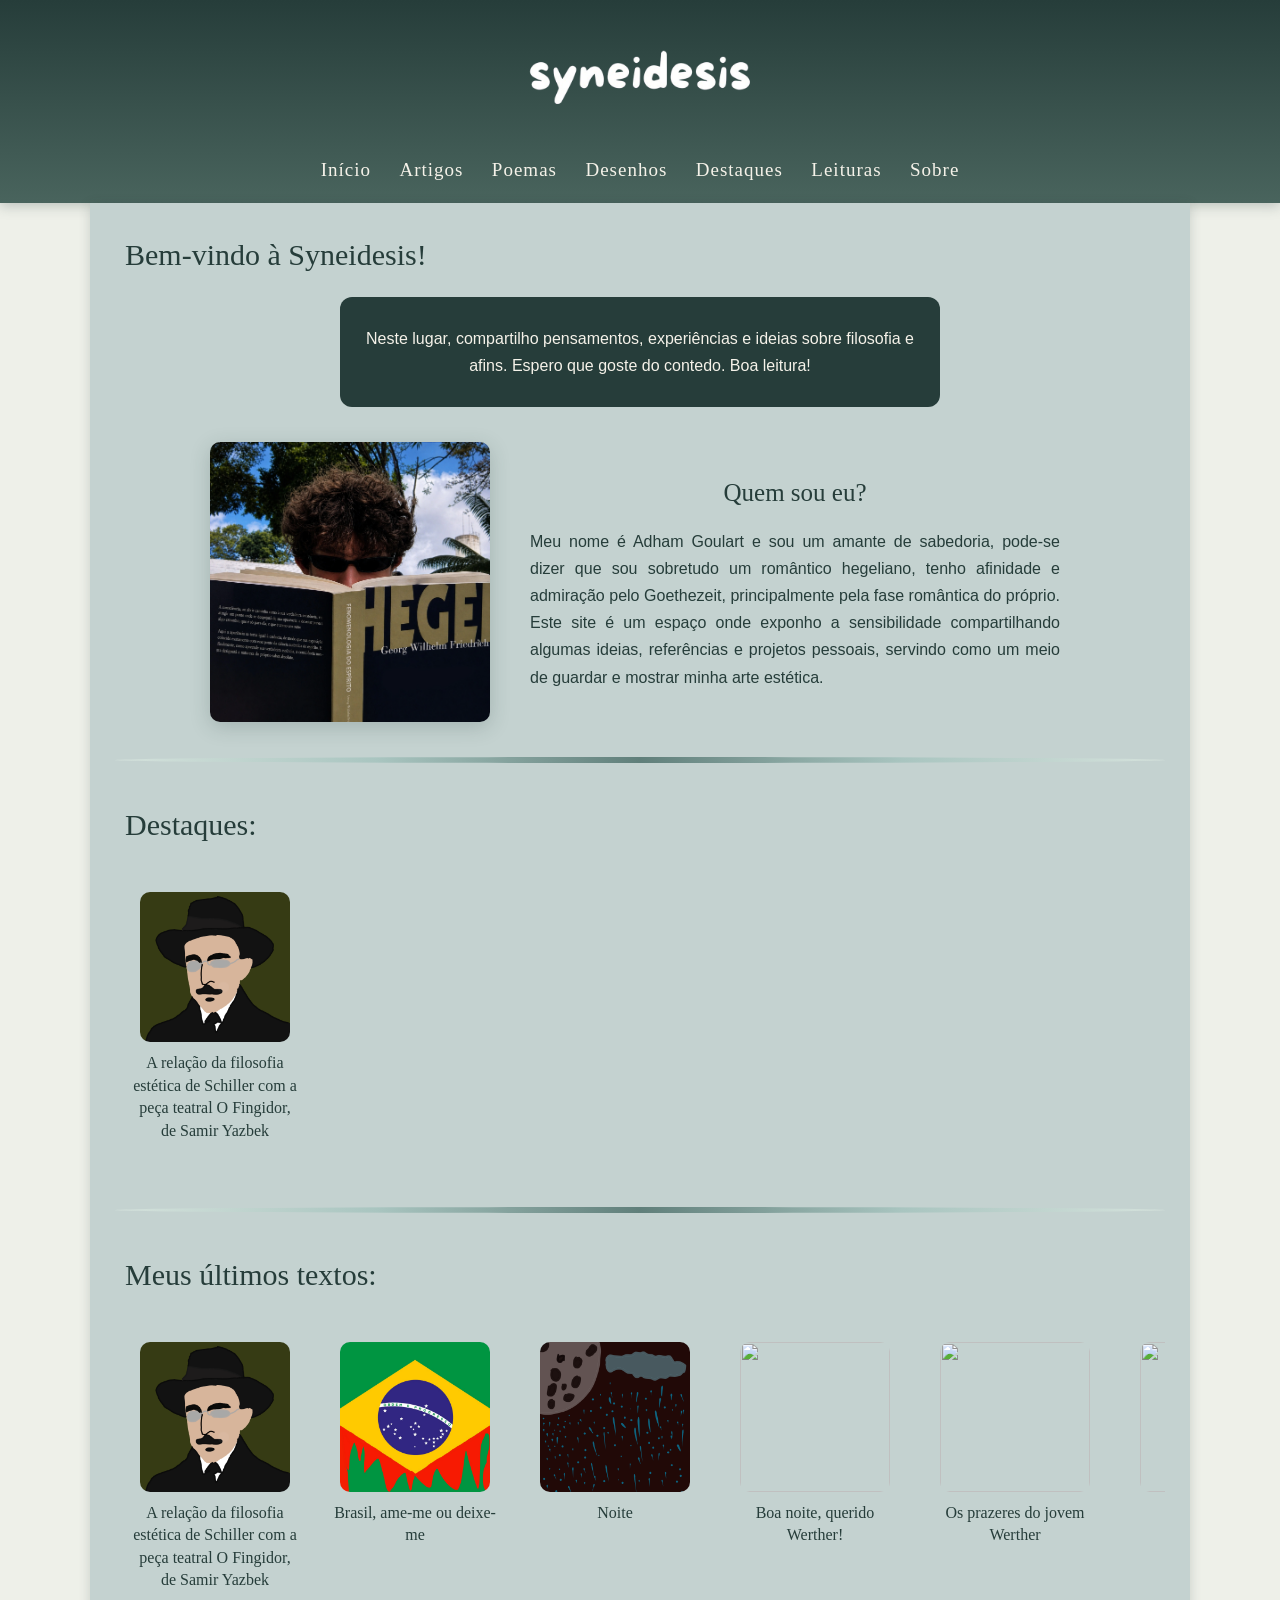
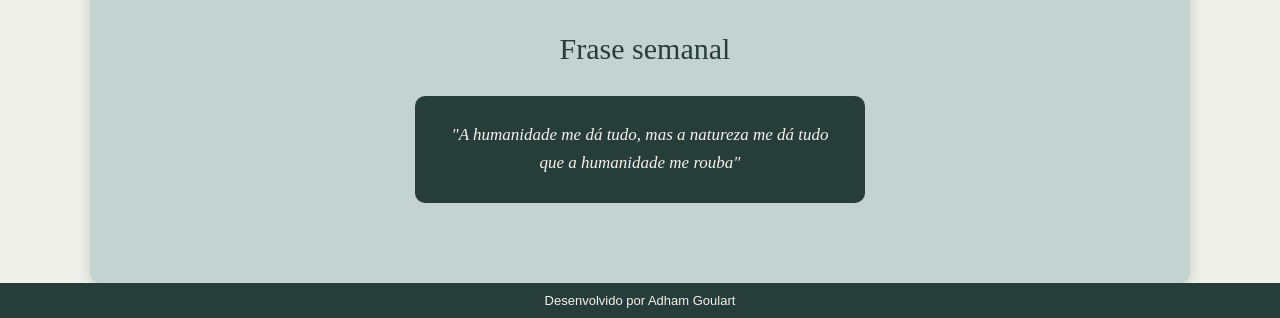
==== index.html @ e80db015 "Organiza arquivos para publicação" ====
<!DOCTYPE html>
<html lang="pt-br">
<head>
    <meta charset="UTF-8">
    <meta name="viewport" content="width=device-width, initial-scale=1.0">
    <title>Syneidesis</title>
    <link rel="stylesheet" href="style.css">
    <link rel="preconnect" href="https://fonts.googleapis.com">
    <link rel="preconnect" href="https://fonts.gstatic.com" crossorigin>
    <link href="https://fonts.googleapis.com/css2?family=DynaPuff:wght@400..700&family=UnifrakturCook:wght@700&display=swap" rel="stylesheet">
    <script src="https://cdn.jsdelivr.net/npm/marked/marked.min.js"></script>
</head>
<body>
    <header>
        <picture>
            <a href="#"><img id="tituloimg" src="imagens/title.png" alt="Blog"></a>
        </picture>

        <nav class="menu">
            <a href="index.html">Início</a>
            <a href="artigos.html">Artigos</a>
            <a href="poemas.html">Poemas</a>
            <a href="desenhos.html">Desenhos</a>
            <a href="destaques.html">Destaques</a>
            <a href="leituras.html">Leituras</a>
            <a href="sobre.html">Sobre</a>
        </nav>
    </header>

    <main>
        <h1>Bem-vindo à Syneidesis!</h1>
        <article id="caixa1">
            <p>Neste lugar, compartilho pensamentos, experiências e ideias sobre filosofia e afins. Espero que goste do contedo. Boa leitura!</p>
        </article>

        <div class="secao">
            <img src="imagens/foto.webp" alt="foto">

            <div class="texto">
                <h2>Quem sou eu?</h2>
                <p>Meu nome é Adham Goulart e sou um amante de sabedoria, pode-se dizer que sou sobretudo um romântico hegeliano, tenho afinidade e admiração pelo Goethezeit, principalmente pela fase romântica do próprio. Este site é um espaço onde exponho a sensibilidade compartilhando algumas ideias, referências e projetos pessoais, servindo como um meio de guardar e mostrar minha arte estética.</p>
            </div>
        </div>

        <hr class="barra">

        <h1>Destaques:</h1>

        <div class="scroll-posts">
            <div>
                <a href="artigo.html?categoria=artigos&texto=filosofia-schiller-werle">
                    <img src="imagens/fp.png" alt="" class="posts" height="200">
                    <p>A relação da filosofia estética de Schiller com a peça teatral O Fingidor, de Samir Yazbek</p>
                </a>
            </div>
        </div>

        <hr class="barra">

        <h1>Meus últimos textos:</h1>

        <div class="scroll-posts">
            <div>
                <a href="artigo.html?categoria=artigos&texto=filosofia-schiller-werle">
                    <img src="imagens/fp.png" alt="" class="posts" height="200">
                    <p>A relação da filosofia estética de Schiller com a peça teatral O Fingidor, de Samir Yazbek</p>
                </a>
            </div>

            <div>
                <a href="artigo.html?categoria=poemas&texto=brasil-ame">
                    <img src="imagens/brasilv.png" alt="" class="posts" height="200">
                    <p>Brasil, ame-me ou deixe-me</p>
                </a>
            </div>

            <div>
                <a href="artigo.html?categoria=poemas&texto=noite">
                    <img src="imagens/noite.png" alt="" class="posts" height="200">
                    <p>Noite</p>
                </a>
            </div>

            <div>
                <a href="artigo.html?categoria=poemas&texto=noitew">
                    <img src="imagens/foto.jpg" alt="" class="posts" height="200">
                    <p>Boa noite, querido Werther!</p>
                </a>
            </div>

            <div>
                <a href="artigo.html?categoria=poemas&texto=prazeres">
                    <img src="imagens/foto.jpg" alt="" class="posts" height="200">
                    <p>Os prazeres do jovem Werther</p>
                </a>
            </div>

            <div>
                <a href="artigo.html?categoria=poemas&texto=ultimo-dia-werther">
                    <img src="imagens/foto.jpg" alt="" class="posts" height="200">
                    <p>Antemortem</p>
                </a>
            </div>
        </div>

        <h1 style="text-align: center;">Frase semanal</h1>

        <div id="frasesemanal">
            <p id="frase">"A humanidade me dá tudo, mas a natureza me dá tudo que a humanidade me rouba"</p>
        </div>
    </main>

    <footer>Desenvolvido por Adham Goulart</footer>

</body>
</html>
---- style.css ----
@charset "UTF-8";

/* ===== PALETA E CONFIGURAÇÕES GERAIS ===== */

:root {
    --fundo: #EEF0E9;
    --painel: #C4D2D0;
    --verde-escuro: #263D3A;
    --verde-medio: #49645D;
    --verde-suave: #829A91;
    --texto-claro: #F5F2E9;
    --linha: #A9C5C0;
}

* {
    box-sizing: border-box;
}

body {
    margin: 0;
    padding: 0;
    background-color: var(--fundo);
    color: var(--verde-escuro);
    font-family: Arial, Helvetica, sans-serif;
}

/* ===== CABEÇALHO ===== */

header {
    background: linear-gradient(
        to bottom,
        var(--verde-escuro),
        var(--verde-medio)
    );
    box-shadow: 0 3px 12px #263D3A40;
    padding: 15px 15px 10px;
}

#tituloimg {
    display: block;
    width: 100%;
    max-width: 300px;
    height: auto;
    margin: auto;
    animation: fadeUp 0.6s ease;
}

nav {
    text-align: center;
    margin-top: 12px;
}

nav > a {
    display: inline-block;
    padding: 12px;
    color: var(--texto-claro);
    font-family: Cambria, Georgia, serif;
    font-size: 19px;
    letter-spacing: 1px;
    text-decoration: none;
    transition: 0.3s ease;
}

nav > a:hover {
    color: var(--linha);
    transform: translateY(-2px);
}

/* ===== ANIMAÇÃO ===== */

@keyframes fadeUp {
    from {
        opacity: 0;
        transform: translateY(15px);
    }

    to {
        opacity: 1;
        transform: translateY(0);
    }
}

/* ===== CONTEÚDO PRINCIPAL ===== */

main {
    width: 95%;
    max-width: 1100px;
    min-height: 70vh;
    margin: auto;
    padding: 25px 25px 50px;
    background-color: var(--painel);
    box-shadow: 0 2px 12px #263D3A30;
    border-radius: 0 0 10px 10px;
}

main > h1 {
    margin: 0 0 25px;
    padding-top: 10px;
    color: var(--verde-escuro);
    font-family: Cambria, Georgia, serif;
    font-size: 30px;
    font-weight: normal;
    text-indent: 10px;
    animation: fadeUp 0.6s ease;
}

h2 {
    color: var(--verde-escuro);
    font-family: Cambria, Georgia, serif;
    font-weight: normal;
}

p {
    color: var(--verde-escuro);
    line-height: 1.7;
}

/* ===== APRESENTAÇÃO ===== */

#caixa1 {
    max-width: 600px;
    width: 90%;
    margin: 25px auto;
    padding: 12px 20px;
    background-color: var(--verde-escuro);
    border-radius: 12px;
    animation: fadeUp 0.6s ease;
}

#caixa1 p {
    color: var(--texto-claro);
    text-align: center;
}

/* ===== SEÇÃO QUEM SOU EU ===== */

.secao {
    display: flex;
    align-items: center;
    justify-content: center;
    flex-wrap: wrap;
    gap: 30px;
    margin: 35px auto;
    text-align: center;
}

.secao > img {
    width: 100%;
    max-width: 280px;
    border-radius: 10px;
    box-shadow: 0 5px 20px #263D3A35;
}

.texto {
    max-width: 550px;
    padding: 10px;
}

.texto h2 {
    font-size: 25px;
}

.texto p {
    text-align: justify;
}

/* ===== DIVISÓRIAS ===== */

.barra {
    border: none;
    height: 6px;
    margin: 35px auto;
    background: linear-gradient(
        90deg,
        #D5E2DC,
        #A9C5C0,
        #607F7A,
        #A9C5C0,
        #D5E2DC
    );
    border-radius: 50%;
}

/* ===== PUBLICAÇÕES E DESTAQUES ===== */

.scroll-posts {
    display: flex;
    gap: 20px;
    overflow-x: auto;
    padding: 15px 10px 20px;
    text-align: center;
    scroll-behavior: smooth;
}

.scroll-posts > div {
    flex: 0 0 180px;
}

.scroll-posts > div a {
    display: block;
    text-decoration: none;
}

.posts {
    display: block;
    width: 150px;
    height: 150px;
    margin: 10px auto;
    object-fit: cover;
    border-radius: 10px;
    transition: transform 0.3s ease, box-shadow 0.3s ease;
}

.scroll-posts a:hover .posts {
    transform: translateY(-5px);
    box-shadow: 0 5px 15px #263D3A40;
}

.scroll-posts p {
    margin: 10px 5px;
    color: var(--verde-escuro);
    font-family: Cambria, Georgia, serif;
    font-size: 16px;
    line-height: 1.4;
}

.scroll-posts::-webkit-scrollbar {
    height: 7px;
}

.scroll-posts::-webkit-scrollbar-track {
    background: transparent;
}

.scroll-posts::-webkit-scrollbar-thumb {
    background: var(--verde-medio);
    border-radius: 10px;
}

.scroll-posts::-webkit-scrollbar-thumb:hover {
    background: var(--verde-suave);
}

/* ===== LISTAGEM DE ARTIGOS E POEMAS ===== */

.lista-textos {
    padding: 20px 40px;
}

.lista-textos article {
    margin-bottom: 40px;
    padding-bottom: 20px;
    border-bottom: 1px solid var(--linha);
}

.lista-textos h2 {
    margin-bottom: 12px;
    font-size: 24px;
    line-height: 1.4;
}

.lista-textos h2 a {
    color: var(--verde-escuro);
    text-decoration: none;
    transition: color 0.2s ease;
}

.lista-textos h2 a:hover {
    color: var(--verde-medio);
    text-decoration: underline;
}

.lista-textos p {
    margin: 0;
    line-height: 1.8;
    text-align: justify;
    text-indent: 0;
}

/* ===== LEITURA DOS ARTIGOS E POEMAS ===== */

#conteudo-artigo {
    max-width: 800px;
    margin: 50px auto;
    padding: 35px 40px;
    color: var(--verde-escuro);
    line-height: 1.9;
}

#conteudo-artigo h1 {
    margin-bottom: 25px;
    font-family: Cambria, Georgia, serif;
    font-size: 34px;
    font-weight: normal;
}

#conteudo-artigo h2,
#conteudo-artigo h3 {
    margin-top: 35px;
    font-family: Cambria, Georgia, serif;
    font-weight: normal;
}

#conteudo-artigo p {
    margin: 0 0 20px;
    text-indent: 2em;
    text-align: justify;
}

#conteudo-artigo p:has(br) {
    text-indent: 0;
    text-align: left;
}

#conteudo-artigo blockquote {
    margin: 25px 0;
    padding: 5px 20px;
    border-left: 3px solid var(--verde-medio);
    color: var(--verde-medio);
    font-family: Cambria, Georgia, serif;
    font-style: italic;
}

#conteudo-artigo hr {
    border: none;
    height: 1px;
    background-color: var(--linha);
    margin: 30px 0;
}

/* ===== FRASE SEMANAL ===== */

#frasesemanal {
    display: flex;
    max-width: 450px;
    margin: 30px auto;
    padding: 25px;
    background-color: var(--verde-escuro);
    border-radius: 10px;
}

#frase {
    margin: auto;
    color: var(--texto-claro);
    font-family: Cambria, Georgia, serif;
    font-size: 17px;
    font-style: italic;
    line-height: 1.7;
    text-align: center;
    text-indent: 0;
}

/* ===== RODAPÉ ===== */

footer {
    min-height: 35px;
    padding: 10px;
    background-color: var(--verde-escuro);
    color: var(--texto-claro);
    font-family: Arial, Helvetica, sans-serif;
    font-size: 13px;
    text-align: center;
}

/* ===== RESPONSIVIDADE ===== */

@media (max-width: 768px) {
    main {
        width: 100%;
        padding: 20px 15px 40px;
    }

    main > h1 {
        font-size: 26px;
    }

    nav > a {
        padding: 10px;
        font-size: 17px;
    }

    .secao {
        flex-direction: column;
        align-items: center;
    }

    .texto {
        padding: 10px 15px;
    }

    .lista-textos {
        padding: 15px 10px;
    }

    .lista-textos h2 {
        font-size: 21px;
    }

    #conteudo-artigo {
        margin: 25px auto;
        padding: 20px 10px;
    }

    #conteudo-artigo h1 {
        font-size: 28px;
    }
}
.links-pessoais {
    display: flex;
    flex-direction: column;
    gap: 12px;
    max-width: 500px;
    margin: 30px auto;
}

.links-pessoais a {
    display: block;
    padding: 15px;
    text-align: center;
    text-decoration: none;
    color: inherit;
    border: 1px solid var(--cor-borda);
    border-radius: 8px;
    transition: 0.2s ease;
    background-color: #dce8dc;
}

.links-pessoais a:hover {
    background-color: var(--cor-destaque);
}
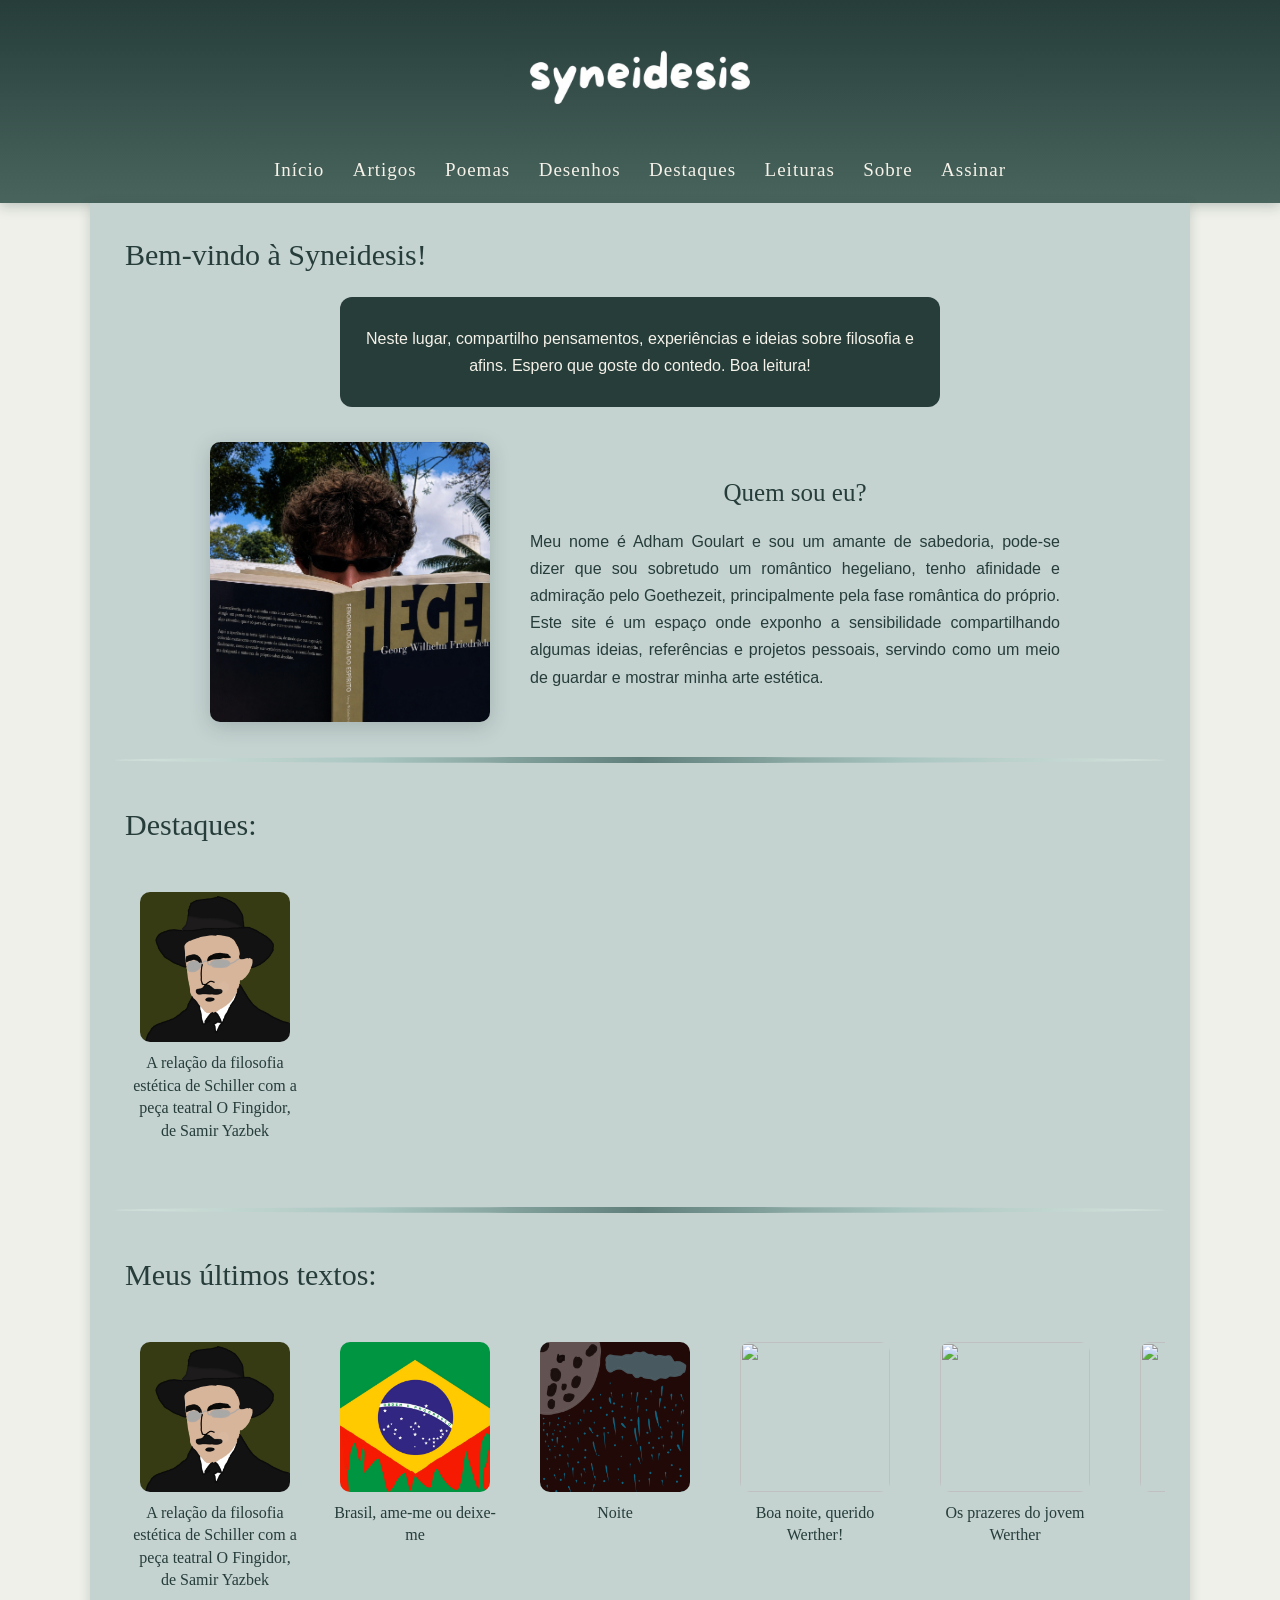
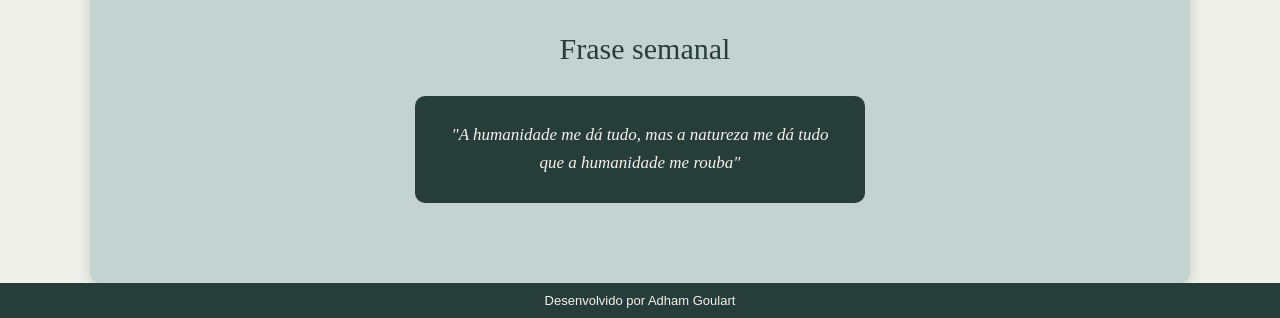
==== commit ef50c61f: "Atualização" ====
--- a/index.html
+++ b/index.html
@@ -25,6 +25,7 @@
             <a href="destaques.html">Destaques</a>
             <a href="leituras.html">Leituras</a>
             <a href="sobre.html">Sobre</a>
+            <a href="correspondentia.html">Assinar</a>
         </nav>
     </header>
 
